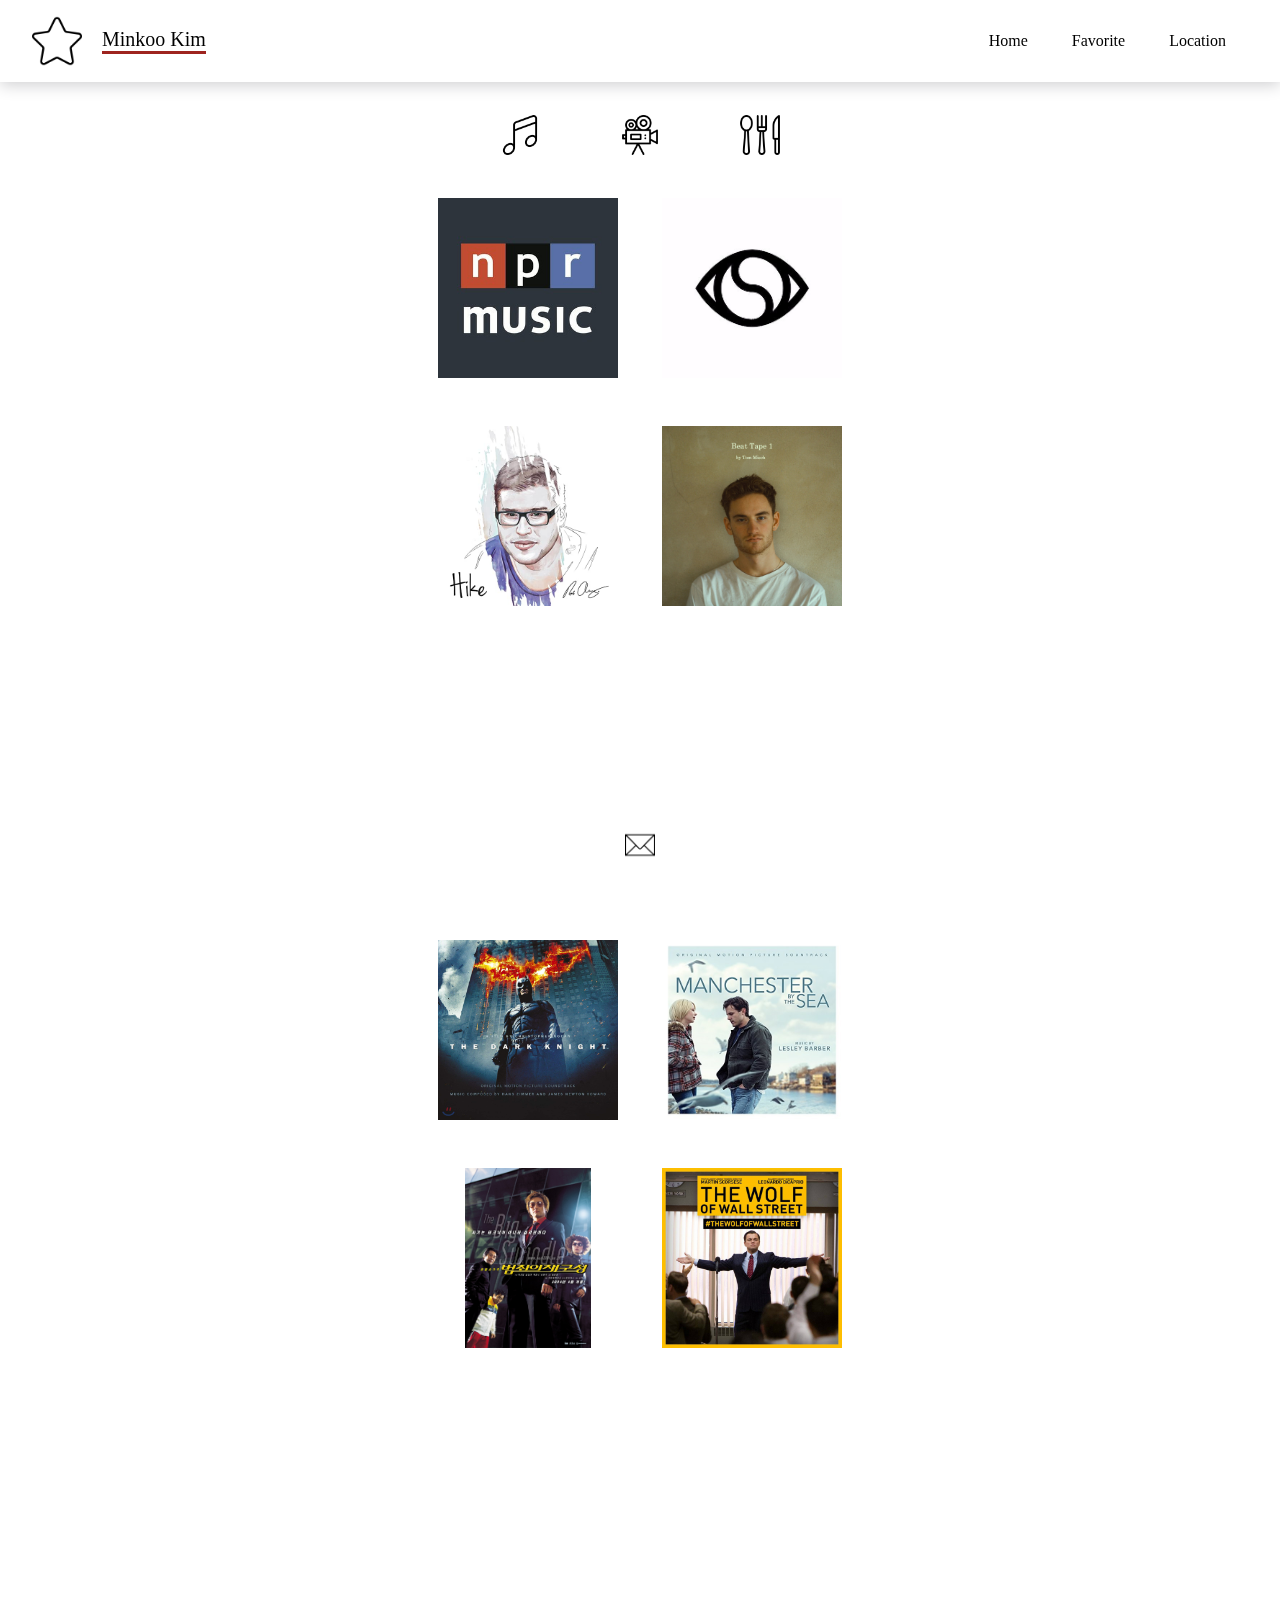
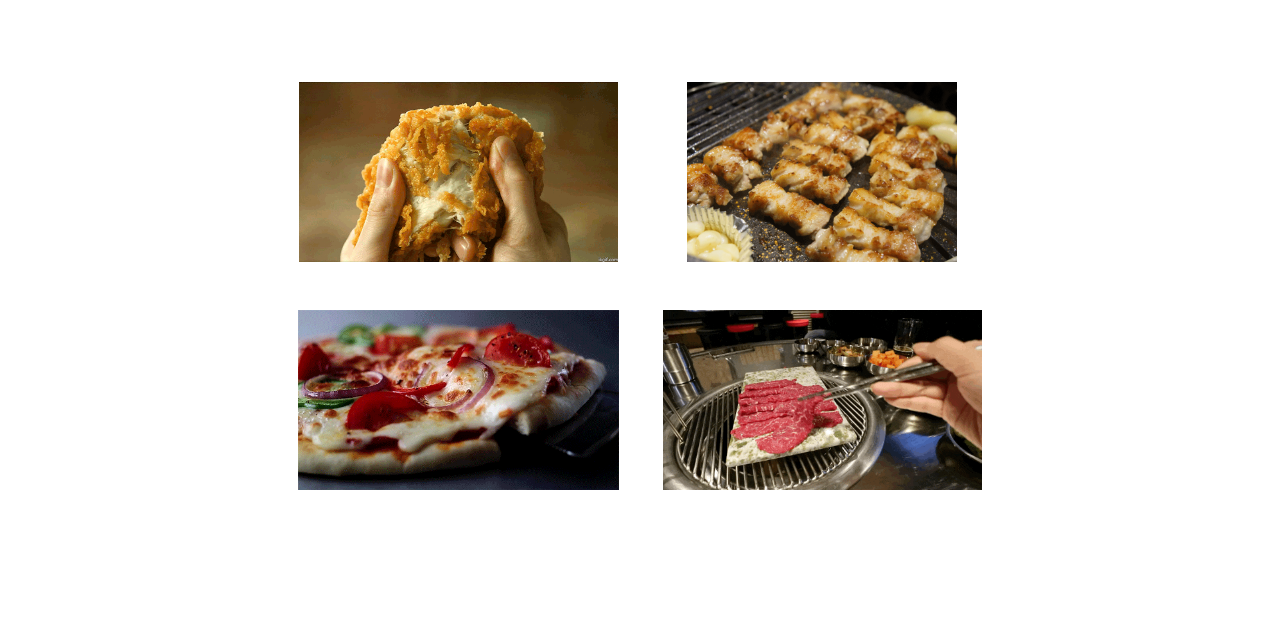
==== favorite.html @ 04f7e4b0 "first commit" ====
<!DOCTYPE html>
<html>
  <head>
    <meta charset="utf-8">
    <meta name="viewport" content="width=device-width">
    <title>minkoo</title>
    <link href="favorite.css" rel="stylesheet"/>
    
    
  </head>
  <body>
    <header>
      <div class='wraps'>
        <nav class="navbar">
            <div id="left-bar">
              <img src='img/icons/star.png'>
              <div id='name'>Minkoo Kim
                <div id="name-bar">
                </div>
              </div>
            </div>
            <ul class='menu'>
                <li><a href="index.html">Home</a></li>
                <li><a href="favorite.html">Favorite</a></li>
                <li><a href="location.html">Location</a></li>
            </ul>
        </nav>
      </div>
    </header>
    <main>
      <div class='favmenu'>
        <a href="#"><img src='img/icons/fav-icons/music.png'></a>
        <a href="#movie-key"><img src='img/icons/fav-icons/cinema.png'></a>
        <a href="#food-key"><img src="img/icons/fav-icons/cutlery.png"></a>
      </div>
      <div class='wraps-table'>
        <table id="music">
          <tr>
            <td><a href="https://www.youtube.com/nprmusic" target='_blank'><img src="img/favorite/music/nprmusic.jpeg"></a></td>
            <td><a href="https://www.youtube.com/Soulection" target='_blank'><img src="img/favorite/music/soulection.jpg"></a></td>
          </tr>
          <tr>
            <td><a href="https://soundcloud.com/robarousal" target='_blank'><img src="img/favorite/music/rob araujo.jpg"></a></td>
            <td><a href="https://soundcloud.com/tommisch" target='_blank'><img src="img/favorite/music/tommisch.jpg"></a></td>
          </tr>
        </table>
        <table id="movie">
          <tr>
            <td id="movie-key"><br><br><br><br><br><br><br><br><br><br></td>
          </tr>
          <tr>
            <td><a href="https://movie.naver.com/movie/bi/mi/basic.nhn?code=62586" target='_blank'><img src="img/favorite/movie/batman.jpg"></a></td>
            <td><a href="https://movie.naver.com/movie/bi/mi/basic.nhn?code=137956" target='_blank'><img src="img/favorite/movie/manchesterbythesea.jpg"></a></td>
          </tr>
          <tr>
            <td><a href="https://movie.naver.com/movie/bi/mi/basic.nhn?code=37853" target='_blank'><img src="img/favorite/movie/The big swindle.jpg"></a></td>
            <td><a href="https://movie.naver.com/movie/bi/mi/basic.nhn?code=95333" target='_blank'><img src="img/favorite/movie/thewolfofwallstreet.jpg"></a></td>
          </tr>
        </table>
        <table id="food">
          <tr>
            <td id="food-key"><br><br><br><br><br><br><br><br><br><br></td>
          </tr>
          <tr>
            <td><img src="img/favorite/food/chicken.gif"></td>
            <td><img src="img/favorite/food/meat.gif"></td>
          </tr>
          <tr>
            <td><img src="img/favorite/food/pizza.gif"></td>
            <td><img src="img/favorite/food/six-times.gif"></td>
          </tr>
        </table>
      </div>
    </main>
    <footer>
      <p class='mail'><a href="mailto:ooknimm@gmail.com"><img src='img/icons/mail.png'></a></p>
    </footer>      
  </body>
</html>
---- favorite.css ----
body {
    margin-top: 75px;

}
.wraps {
    position: relative;
    z-index:999;
    
}
.navbar {
    position: fixed;
    top: 0;
    left: 0;
    right: 0;
    display: flex;
    align-items: center;
    justify-content: space-between;
    padding: 8px 12px;    
    box-shadow: 0px 3px 15px rgb(207, 207, 209);
    background: #fff;
}
.navbar .menu {
    display: flex;
    list-style: None;
    padding-left: 0px;
    margin-right: 20px;
}
.navbar .menu li {
    padding: 8px 10px;
}
.navbar div img {
    height: 50px;
    margin-right: 20px;
}
.navbar a {
    text-decoration: none;
    color: black;
    position: relative;
    padding: 6px 12px;
}
.navbar a::after {
    content: '';
    position: absolute;
    bottom: 0;
    left: 50%;
    transform: translateX(-50%);
    width: 0%;
    height: 3px;
    background: #f1c40f;
    transition: all .20s ease-in;

}
.navbar a:hover::after {
    width: 100%;
}
.navbar #left-bar {
    display: flex;
    align-items: center;
    font-size: 20px;
    margin-left: 20px;
}
.navbar #name-bar {
    bottom: 0;
    height: 3px;
    background: rgb(158, 36, 31);
    animation: ani-bar 1s;
}
@keyframes ani-bar {
    0%
    {
        width: 0%;
    }
    100%
    {
        width: 100%;
    }
    
}

.favmenu {
    display: flex;
    position: fixed;
    right: 0;
    left: 0;
    justify-content: center;
    list-style: None;
    background :white;

}

.favmenu img {
    height: 40px;
    margin: 40px 40px 20px 40px;
}
.wraps-table {
    padding-top: 100px;
}
table {
    display: flex;
    justify-content: center;
    margin-bottom: 100px;
}
table tr td {
    text-align: center;
}
table img{
    height: 180px;
    margin: 10px;
    padding: 10px;

}

footer .mail {
    position: fixed;
    bottom:0;
    left:0;
    right:0;
    height:70px;  
    display: flex;
    justify-content: center;
    margin: 0px;
    background: #fff;
}
footer .mail img {
    height: 30px;
}
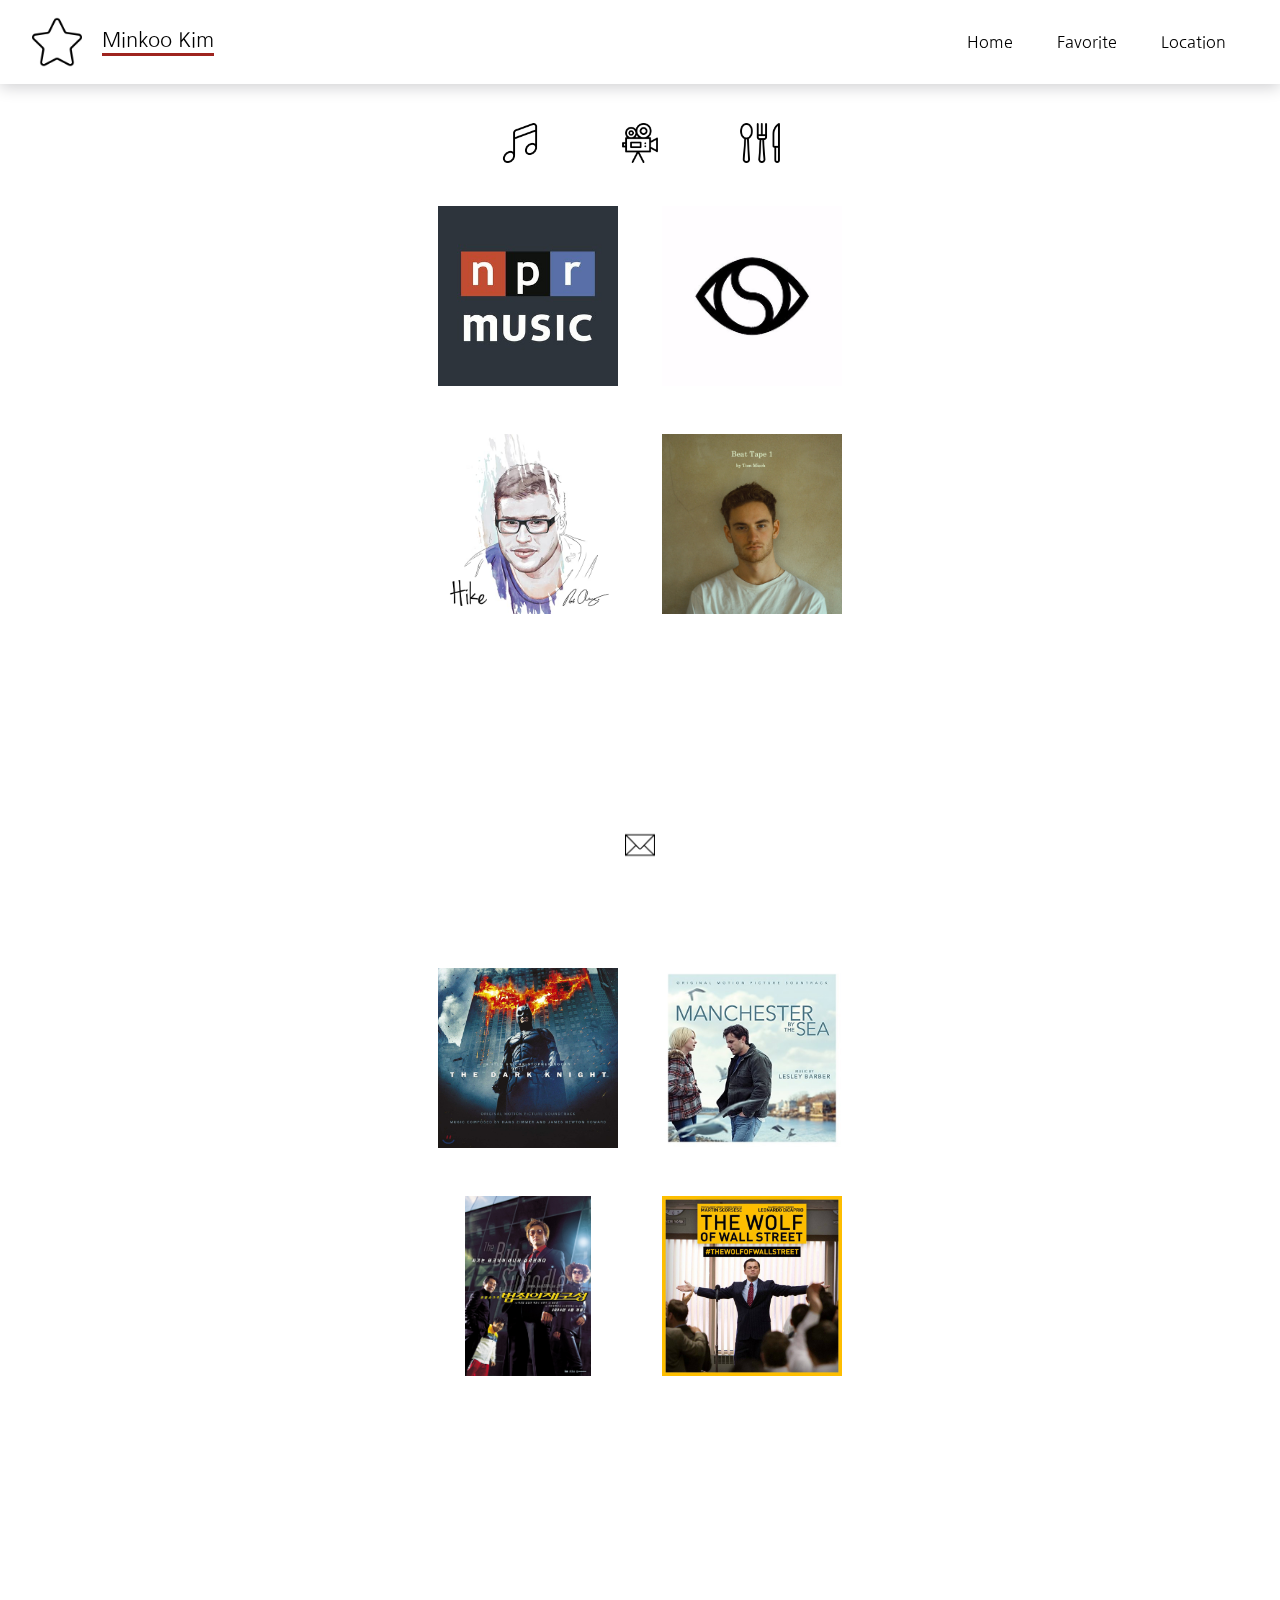
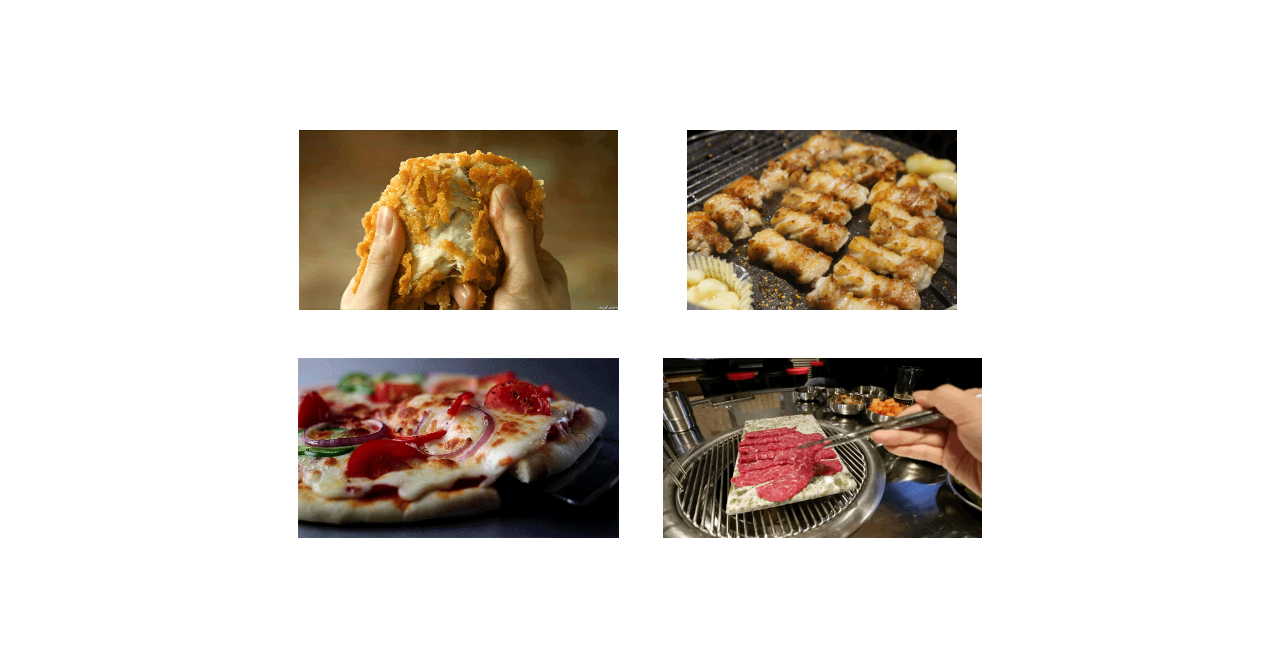
==== commit a385cc86: "font change" ====
--- a/favorite.html
+++ b/favorite.html
@@ -5,6 +5,8 @@
     <meta name="viewport" content="width=device-width">
     <title>minkoo</title>
     <link href="favorite.css" rel="stylesheet"/>
+    <link href="https://fonts.googleapis.com/css2?family=Nanum+Gothic&display=swap" rel="stylesheet">
+
     
     
   </head>
--- a/favorite.css
+++ b/favorite.css
@@ -1,6 +1,7 @@
 body {
-    margin-top: 75px;
-
+    margin: 0;
+    margin-top: 83px;
+    font-family: 'Nanum Gothic', sans-serif;
 }
 .wraps {
     position: relative;
